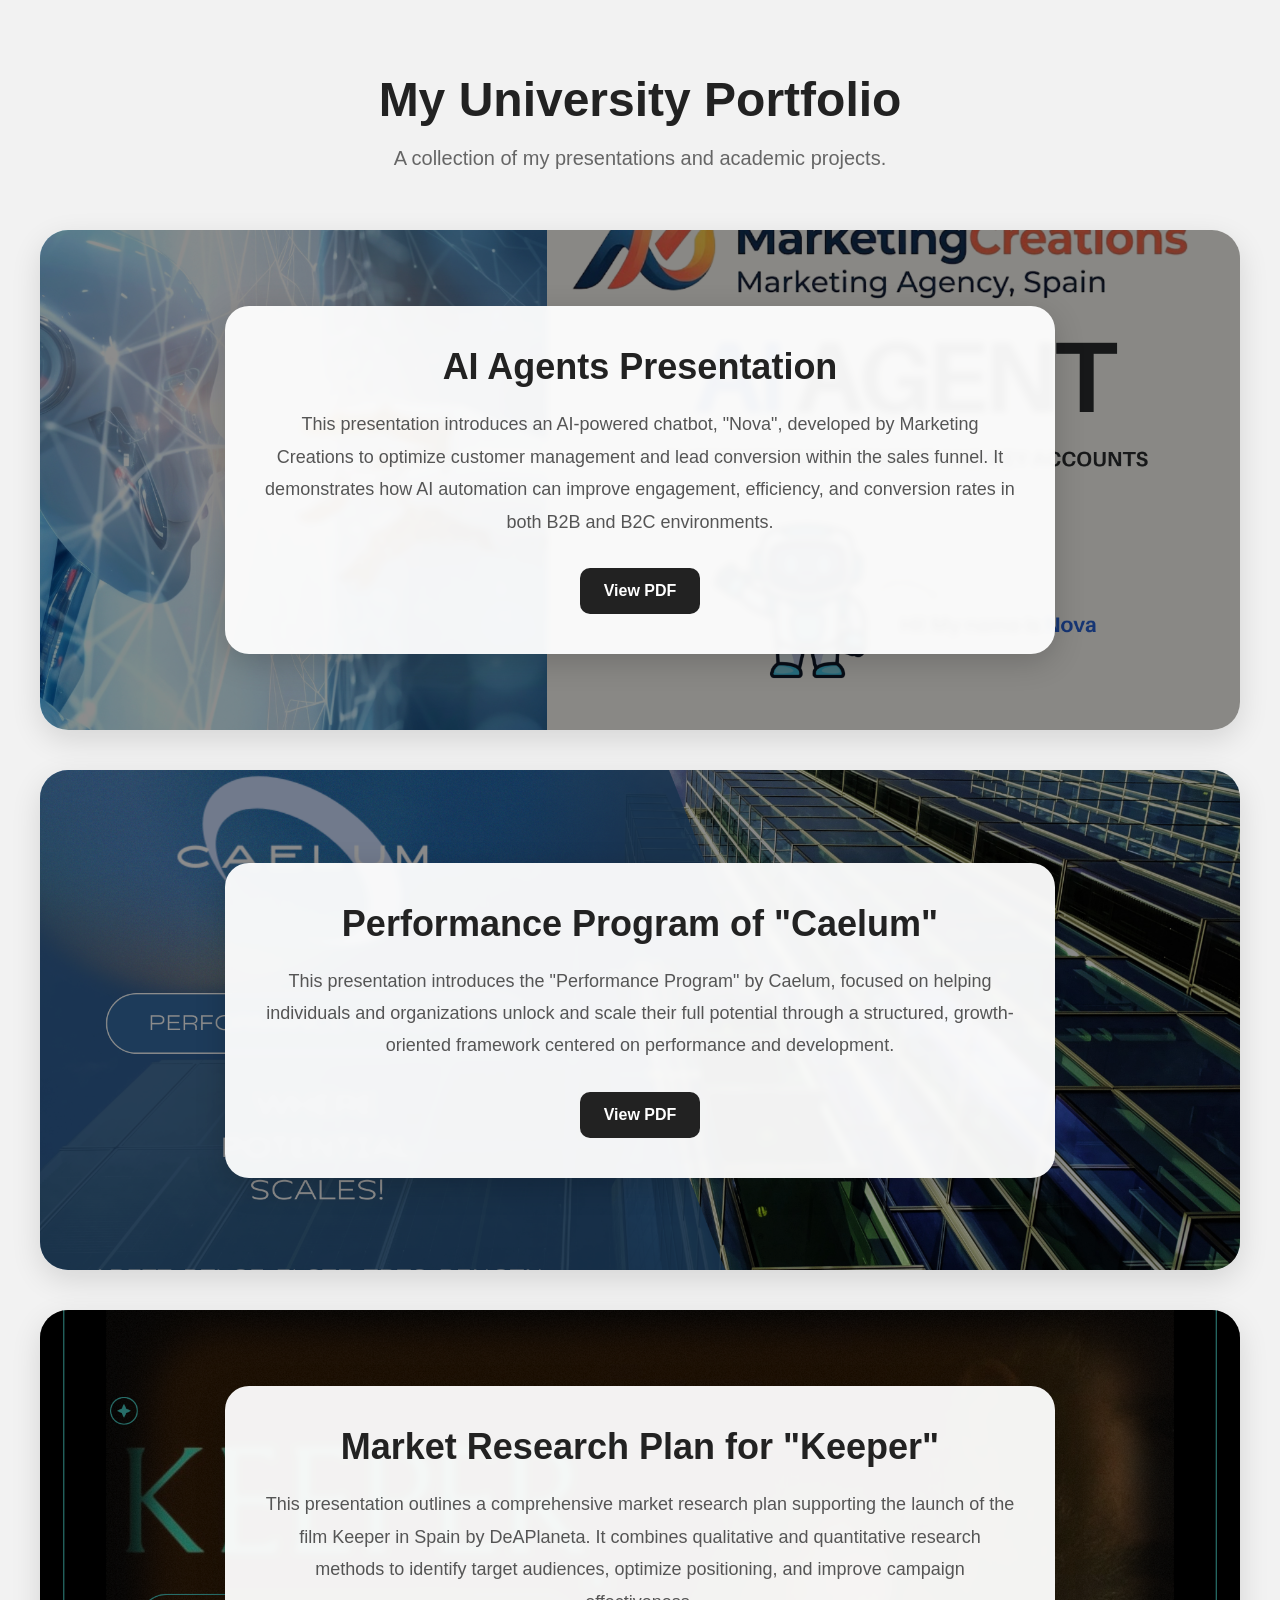
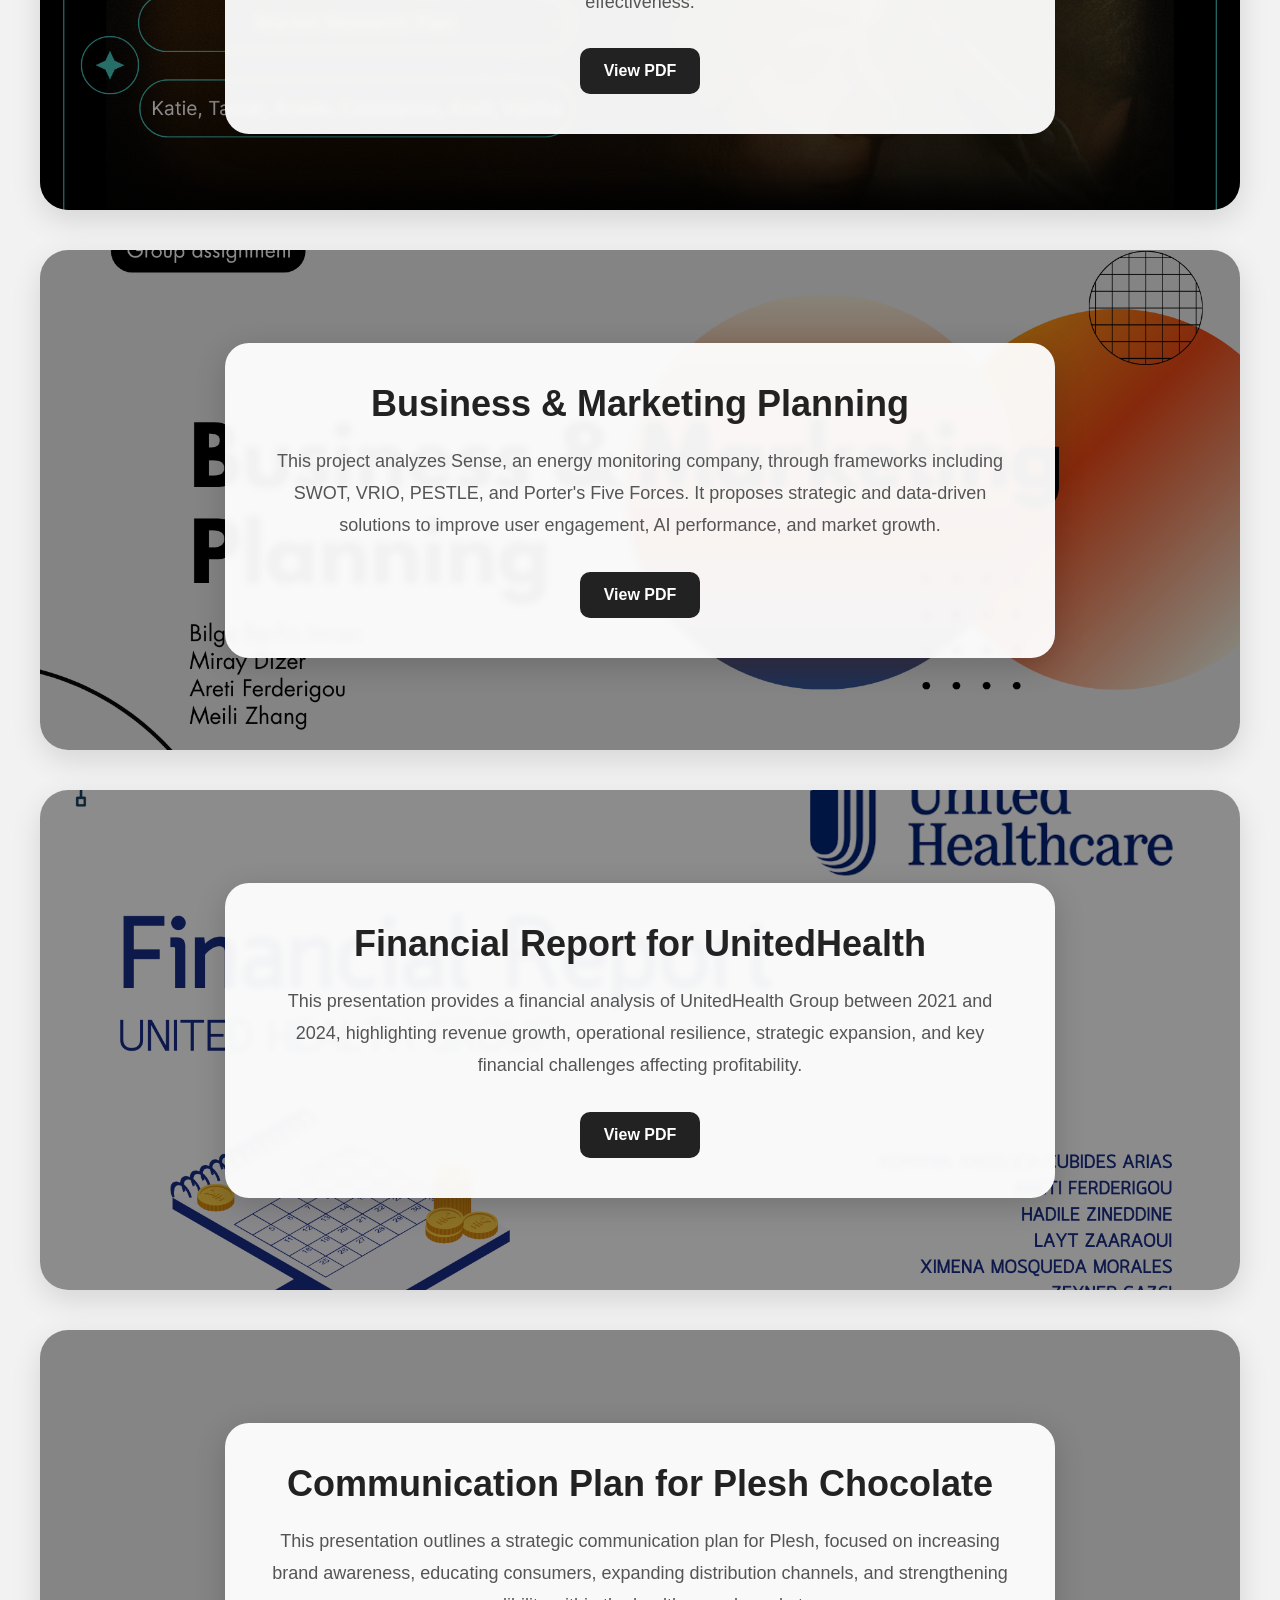
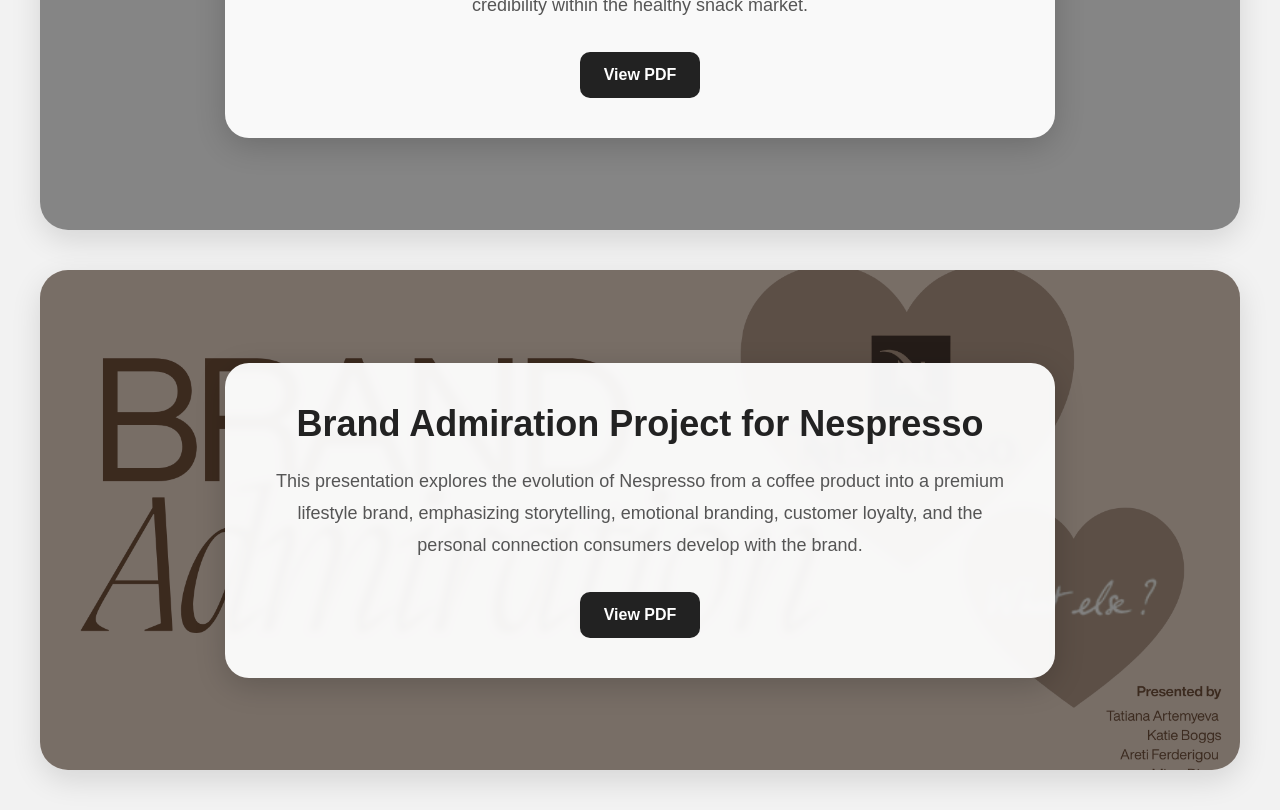
==== index.html @ 51cef85d "new" ====
<!DOCTYPE html>
<html lang="en">

<head>
  <meta charset="UTF-8">
  <meta name="viewport" content="width=device-width, initial-scale=1.0">

  <title>My University Portfolio</title>

  <style>

    body {
      font-family: Arial, sans-serif;
      background: #f2f2f2;
      margin: 0;
      padding: 40px;
      color: #222;
    }

    header {
      text-align: center;
      margin-bottom: 60px;
    }

    header h1 {
      font-size: 48px;
      margin-bottom: 15px;
    }

    header p {
      font-size: 20px;
      color: #666;
    }

    .projects {
      display: flex;
      flex-direction: column;
      gap: 40px;
    }

    .project {
      position: relative;

      height: 500px;

      border-radius: 28px;
      overflow: hidden;

      background-size: cover;
      background-position: center;

      display: flex;
      align-items: center;
      justify-content: center;

      box-shadow: 0 10px 30px rgba(0,0,0,0.12);
    }

    /* Dark overlay */
    .project::before {
      content: "";

      position: absolute;
      inset: 0;

      background: rgba(0,0,0,0.45);
    }

    /* White content card */
    .project-content {
      position: relative;

      width: 70%;
      max-width: 750px;

      background: rgba(255,255,255,0.95);

      padding: 40px;

      border-radius: 24px;

      text-align: center;

      box-shadow: 0 8px 30px rgba(0,0,0,0.18);

      backdrop-filter: blur(3px);
    }

    .project-content h2 {
      margin-top: 0;
      margin-bottom: 20px;

      font-size: 36px;
    }

    .project-content p {
      font-size: 18px;
      line-height: 1.8;

      color: #555;

      margin-bottom: 30px;
    }

    .project-content a {
      display: inline-block;

      padding: 14px 24px;

      background: #222;
      color: white;

      text-decoration: none;

      border-radius: 10px;

      font-weight: bold;

      transition: 0.3s;
    }

    .project-content a:hover {
      background: #555;
      transform: translateY(-2px);
    }

    @media (max-width: 768px) {

      body {
        padding: 20px;
      }

      .project {
        height: auto;
        padding: 40px 20px;
      }

      .project-content {
        width: 100%;
        padding: 25px;
      }

      .project-content h2 {
        font-size: 28px;
      }

      .project-content p {
        font-size: 16px;
      }

    }

  </style>

</head>

<body>

  <header>
    <h1>My University Portfolio</h1>
    <p>A collection of my presentations and academic projects.</p>
  </header>

  <section class="projects">

    <!-- AI AGENTS -->

    <div class="project"
      style="background-image: url('Images/AI_agents.png');">

      <div class="project-content">

        <h2>AI Agents Presentation</h2>

        <p>
          This presentation introduces an AI-powered chatbot, "Nova",
          developed by Marketing Creations to optimize customer
          management and lead conversion within the sales funnel.
          It demonstrates how AI automation can improve engagement,
          efficiency, and conversion rates in both B2B and B2C
          environments.
        </p>

        <a href="PDFs/AI_agent.pdf" target="_blank">
          View PDF
        </a>

      </div>

    </div>

    <!-- PERFORMANCE PROGRAM -->

    <div class="project"
      style="background-image: url('Images/Performance_Program.png');">

      <div class="project-content">

        <h2>Performance Program of "Caelum"</h2>

        <p>
          This presentation introduces the "Performance Program"
          by Caelum, focused on helping individuals and organizations
          unlock and scale their full potential through a structured,
          growth-oriented framework centered on performance and
          development.
        </p>

        <a href="PDFs/Performance_Program.pdf" target="_blank">
          View PDF
        </a>

      </div>

    </div>

    <!-- MARKET RESEARCH -->

    <div class="project"
      style="background-image: url('Images/Market_Research_Plan.png');">

      <div class="project-content">

        <h2>Market Research Plan for "Keeper"</h2>

        <p>
          This presentation outlines a comprehensive market research
          plan supporting the launch of the film Keeper in Spain by
          DeAPlaneta. It combines qualitative and quantitative research
          methods to identify target audiences, optimize positioning,
          and improve campaign effectiveness.
        </p>

        <a href="PDFs/Market_Research_Plan.pdf" target="_blank">
          View PDF
        </a>

      </div>

    </div>

    <!-- BUSINESS & MARKETING -->

    <div class="project"
      style="background-image: url('Images/Business_Marketing_Planning.png');">

      <div class="project-content">

        <h2>Business & Marketing Planning</h2>

        <p>
          This project analyzes Sense, an energy monitoring company,
          through frameworks including SWOT, VRIO, PESTLE, and Porter's
          Five Forces. It proposes strategic and data-driven solutions
          to improve user engagement, AI performance, and market growth.
        </p>

        <a href="PDFs/Business_Marketing_Planning.pdf" target="_blank">
          View PDF
        </a>

      </div>

    </div>

    <!-- FINANCIAL REPORT -->

    <div class="project"
      style="background-image: url('Images/Financial_Report.png');">

      <div class="project-content">

        <h2>Financial Report for UnitedHealth</h2>

        <p>
          This presentation provides a financial analysis of
          UnitedHealth Group between 2021 and 2024, highlighting
          revenue growth, operational resilience, strategic expansion,
          and key financial challenges affecting profitability.
        </p>

        <a href="PDFs/Financial_Report.pdf" target="_blank">
          View PDF
        </a>

      </div>

    </div>

    <!-- COMMUNICATION PLAN -->

    <div class="project"
      style="background-image: url('Images/Communication_Plan.png');">

      <div class="project-content">

        <h2>Communication Plan for Plesh Chocolate</h2>

        <p>
          This presentation outlines a strategic communication plan
          for Plesh, focused on increasing brand awareness, educating
          consumers, expanding distribution channels, and strengthening
          credibility within the healthy snack market.
        </p>

        <a href="PDFs/Communication_Plan.pdf" target="_blank">
          View PDF
        </a>

      </div>

    </div>

    <!-- BRAND ADMIRATION -->

    <div class="project"
      style="background-image: url('Images/Brand_Admiration.png');">

      <div class="project-content">

        <h2>Brand Admiration Project for Nespresso</h2>

        <p>
          This presentation explores the evolution of Nespresso from
          a coffee product into a premium lifestyle brand, emphasizing
          storytelling, emotional branding, customer loyalty, and the
          personal connection consumers develop with the brand.
        </p>

        <a href="PDFs/Brand_Admiration.pdf" target="_blank">
          View PDF
        </a>

      </div>

    </div>

  </section>

</body>

</html>
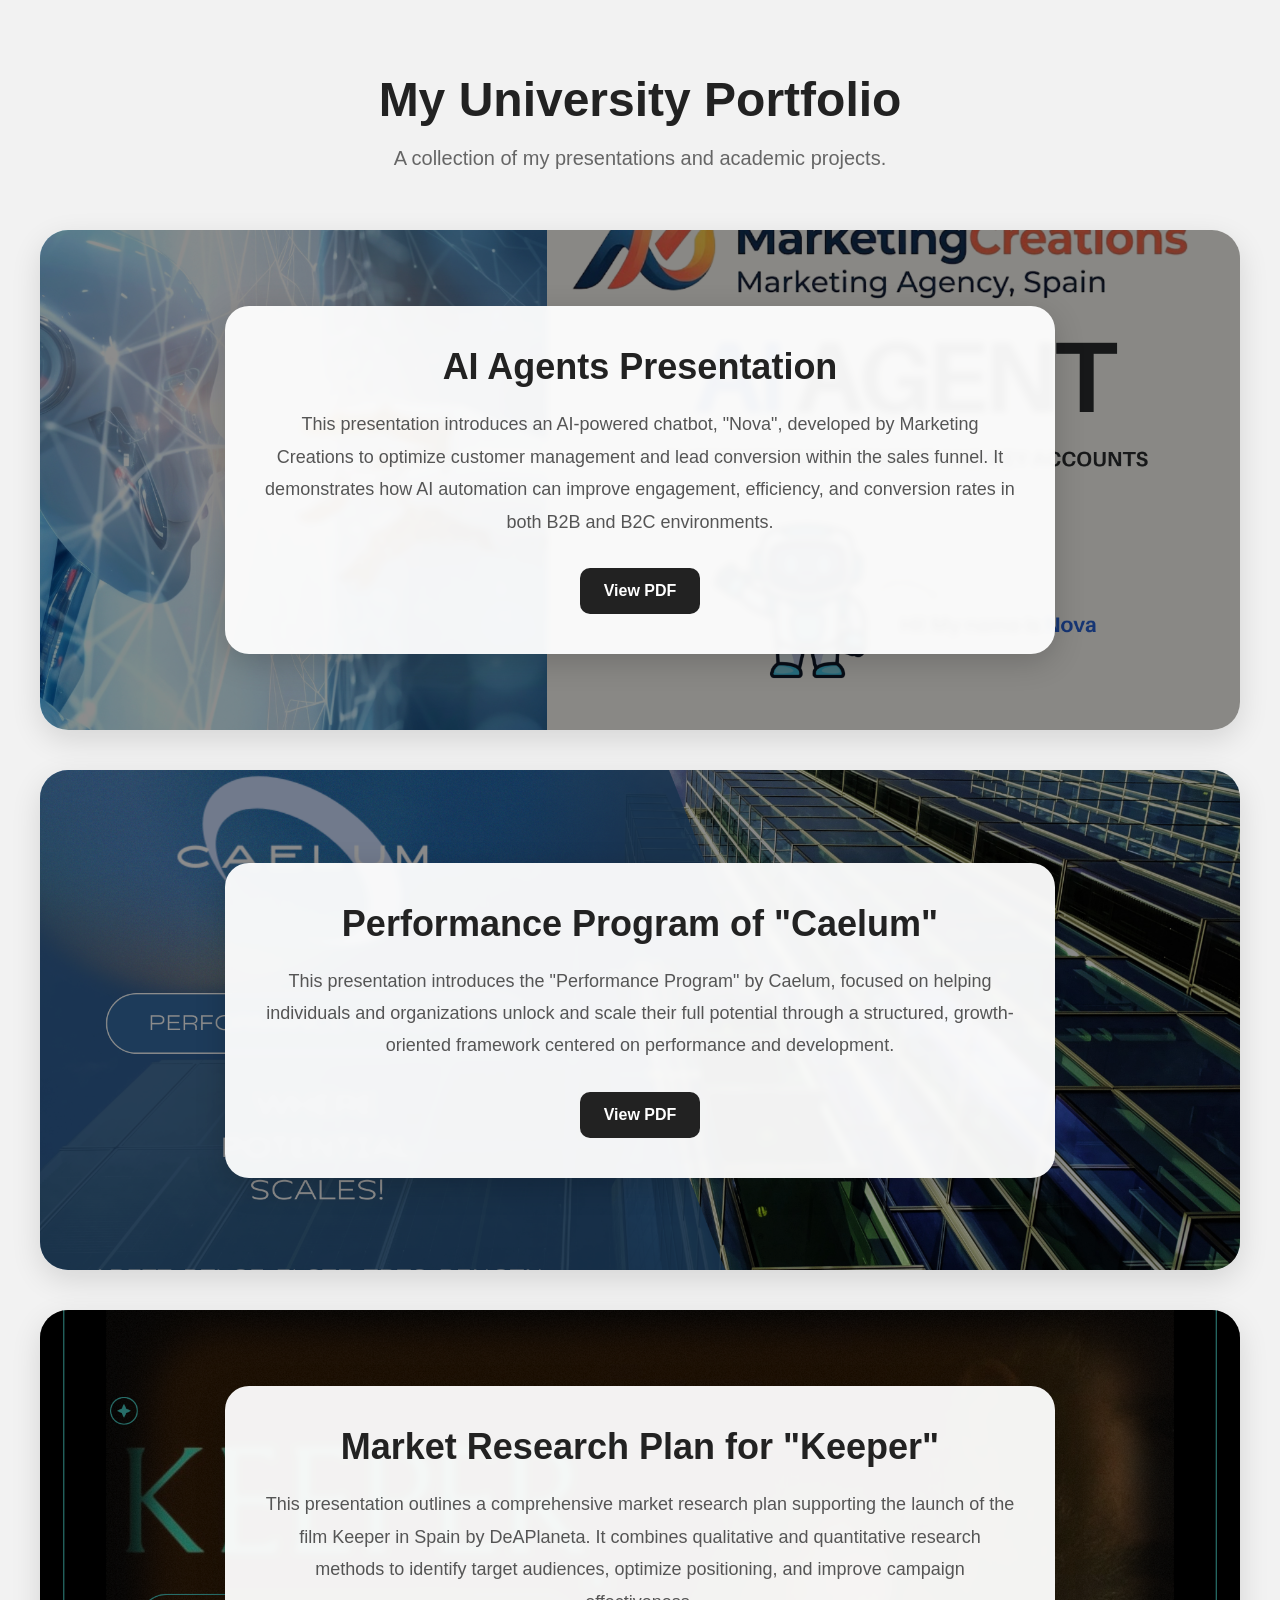
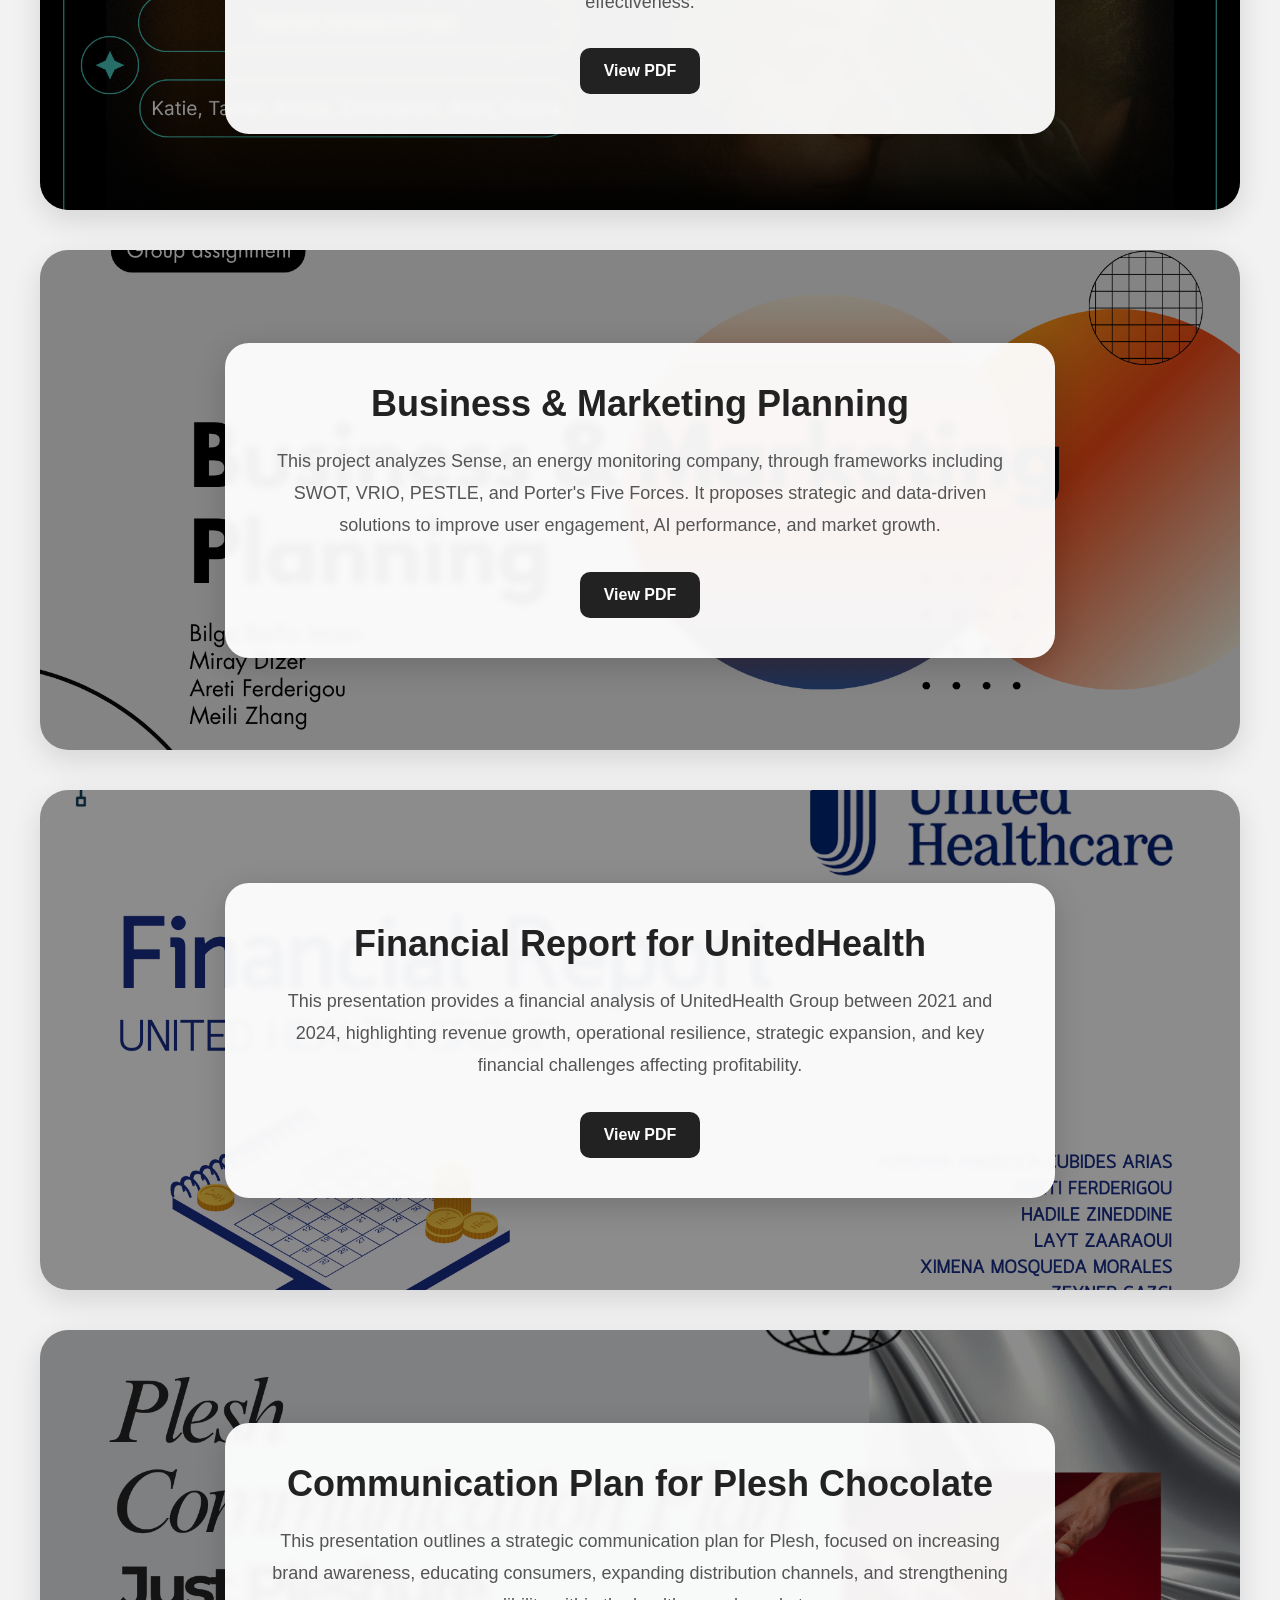
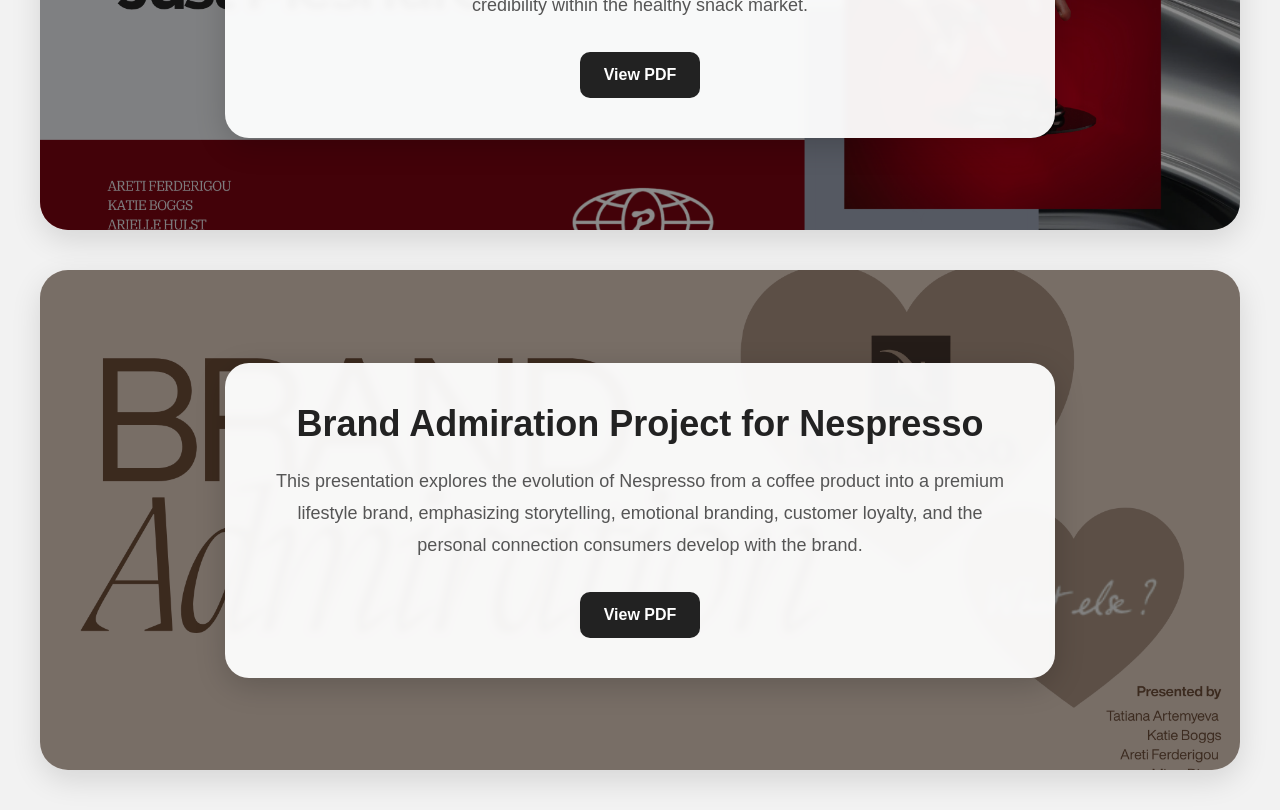
==== commit 6af7025f: "new" ====
--- a/index.html
+++ b/index.html
@@ -290,7 +290,7 @@
     <!-- COMMUNICATION PLAN -->
 
     <div class="project"
-      style="background-image: url('Images/Communication_Plan.png');">
+      style="background-image: url('Images/Communication_Plan .png');">
 
       <div class="project-content">
 
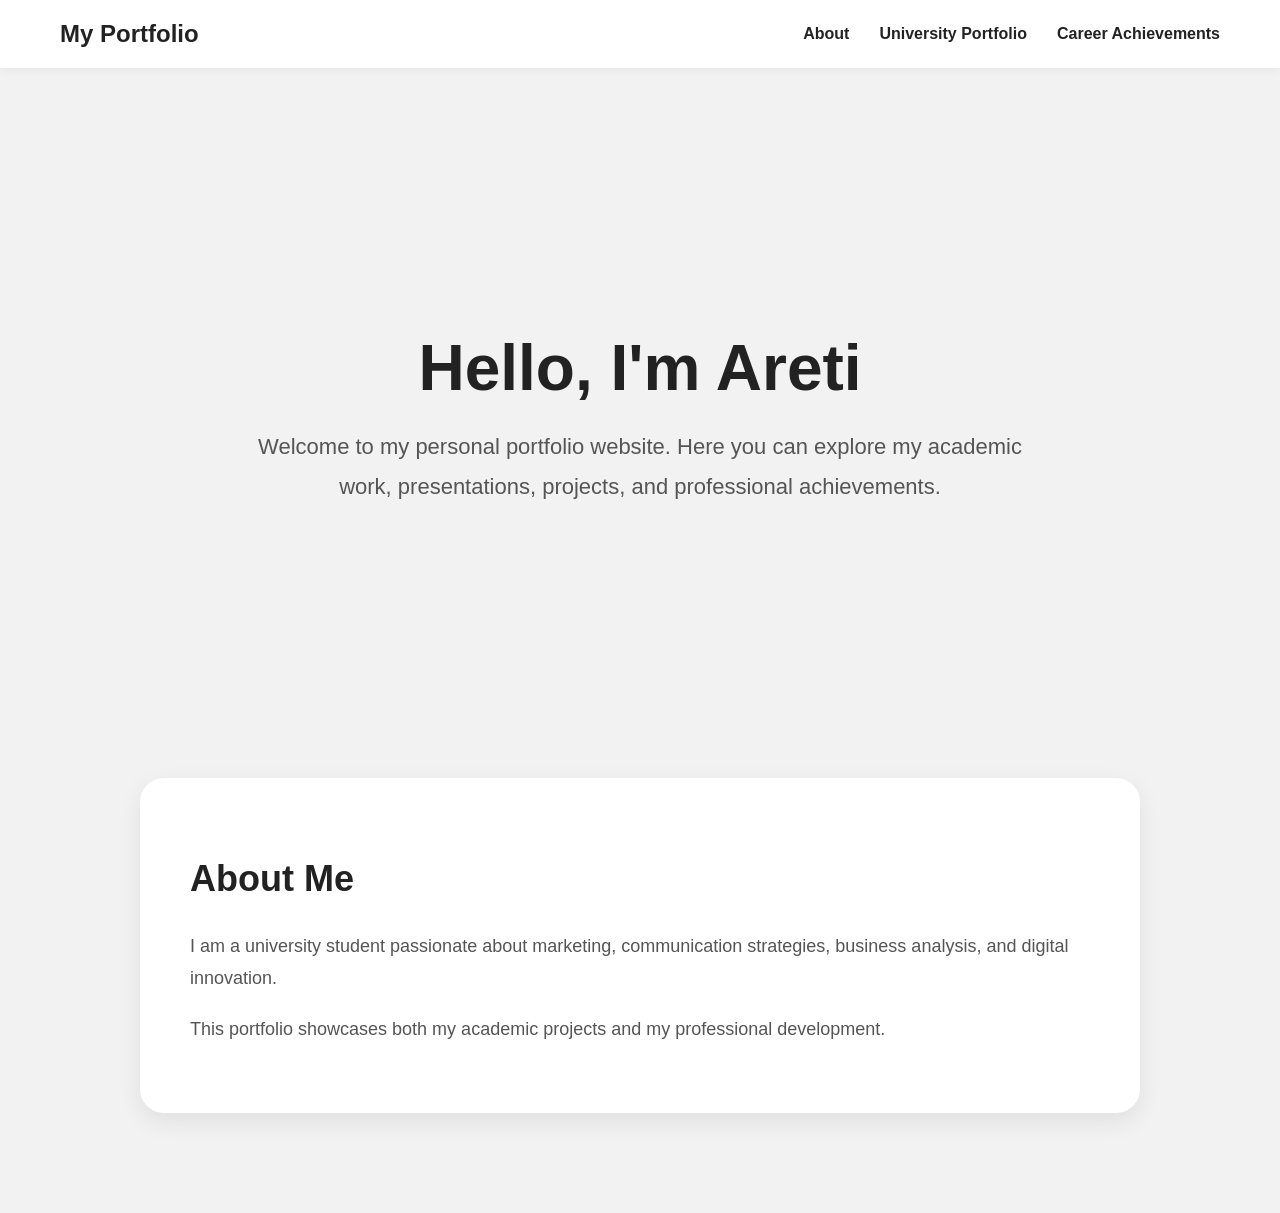
==== commit cc6bd1e5: "new" ====
--- a/index.html
+++ b/index.html
@@ -5,333 +5,65 @@
   <meta charset="UTF-8">
   <meta name="viewport" content="width=device-width, initial-scale=1.0">
 
-  <title>My University Portfolio</title>
+  <title>My Portfolio</title>
 
-  <style>
-
-    body {
-      font-family: Arial, sans-serif;
-      background: #f2f2f2;
-      margin: 0;
-      padding: 40px;
-      color: #222;
-    }
-
-    header {
-      text-align: center;
-      margin-bottom: 60px;
-    }
-
-    header h1 {
-      font-size: 48px;
-      margin-bottom: 15px;
-    }
-
-    header p {
-      font-size: 20px;
-      color: #666;
-    }
-
-    .projects {
-      display: flex;
-      flex-direction: column;
-      gap: 40px;
-    }
-
-    .project {
-      position: relative;
-
-      height: 500px;
-
-      border-radius: 28px;
-      overflow: hidden;
-
-      background-size: cover;
-      background-position: center;
-
-      display: flex;
-      align-items: center;
-      justify-content: center;
-
-      box-shadow: 0 10px 30px rgba(0,0,0,0.12);
-    }
-
-    /* Dark overlay */
-    .project::before {
-      content: "";
-
-      position: absolute;
-      inset: 0;
-
-      background: rgba(0,0,0,0.45);
-    }
-
-    /* White content card */
-    .project-content {
-      position: relative;
-
-      width: 70%;
-      max-width: 750px;
-
-      background: rgba(255,255,255,0.95);
-
-      padding: 40px;
-
-      border-radius: 24px;
-
-      text-align: center;
-
-      box-shadow: 0 8px 30px rgba(0,0,0,0.18);
-
-      backdrop-filter: blur(3px);
-    }
-
-    .project-content h2 {
-      margin-top: 0;
-      margin-bottom: 20px;
-
-      font-size: 36px;
-    }
-
-    .project-content p {
-      font-size: 18px;
-      line-height: 1.8;
-
-      color: #555;
-
-      margin-bottom: 30px;
-    }
-
-    .project-content a {
-      display: inline-block;
-
-      padding: 14px 24px;
-
-      background: #222;
-      color: white;
-
-      text-decoration: none;
-
-      border-radius: 10px;
-
-      font-weight: bold;
-
-      transition: 0.3s;
-    }
-
-    .project-content a:hover {
-      background: #555;
-      transform: translateY(-2px);
-    }
-
-    @media (max-width: 768px) {
-
-      body {
-        padding: 20px;
-      }
-
-      .project {
-        height: auto;
-        padding: 40px 20px;
-      }
-
-      .project-content {
-        width: 100%;
-        padding: 25px;
-      }
-
-      .project-content h2 {
-        font-size: 28px;
-      }
-
-      .project-content p {
-        font-size: 16px;
-      }
-
-    }
-
-  </style>
-
+  <link rel="stylesheet" href="style.css">
 </head>
 
 <body>
 
-  <header>
-    <h1>My University Portfolio</h1>
-    <p>A collection of my presentations and academic projects.</p>
-  </header>
+  <!-- NAVBAR -->
 
-  <section class="projects">
+  <nav class="navbar">
 
-    <!-- AI AGENTS -->
+    <div class="logo">
+      My Portfolio
+    </div>
 
-    <div class="project"
-      style="background-image: url('Images/AI_agents.png');">
+    <div class="nav-links">
+      <a href="index.html">About</a>
+      <a href="university.html">University Portfolio</a>
+      <a href="career.html">Career Achievements</a>
+    </div>
 
-      <div class="project-content">
+  </nav>
 
-        <h2>AI Agents Presentation</h2>
+  <!-- HERO SECTION -->
 
-        <p>
-          This presentation introduces an AI-powered chatbot, "Nova",
-          developed by Marketing Creations to optimize customer
-          management and lead conversion within the sales funnel.
-          It demonstrates how AI automation can improve engagement,
-          efficiency, and conversion rates in both B2B and B2C
-          environments.
-        </p>
+  <section class="hero">
 
-        <a href="PDFs/AI_agent.pdf" target="_blank">
-          View PDF
-        </a>
+    <div class="hero-content">
 
-      </div>
+      <h1>Hello, I'm Areti</h1>
+
+      <p>
+        Welcome to my personal portfolio website.
+        Here you can explore my academic work,
+        presentations, projects, and professional achievements.
+      </p>
 
     </div>
 
-    <!-- PERFORMANCE PROGRAM -->
+  </section>
 
-    <div class="project"
-      style="background-image: url('Images/Performance_Program.png');">
+  <!-- ABOUT SECTION -->
 
-      <div class="project-content">
+  <section class="about-section">
 
-        <h2>Performance Program of "Caelum"</h2>
+    <div class="about-card">
 
-        <p>
-          This presentation introduces the "Performance Program"
-          by Caelum, focused on helping individuals and organizations
-          unlock and scale their full potential through a structured,
-          growth-oriented framework centered on performance and
-          development.
-        </p>
+      <h2>About Me</h2>
 
-        <a href="PDFs/Performance_Program.pdf" target="_blank">
-          View PDF
-        </a>
+      <p>
+        I am a university student passionate about
+        marketing, communication strategies,
+        business analysis, and digital innovation.
+      </p>
 
-      </div>
-
-    </div>
-
-    <!-- MARKET RESEARCH -->
-
-    <div class="project"
-      style="background-image: url('Images/Market_Research_Plan.png');">
-
-      <div class="project-content">
-
-        <h2>Market Research Plan for "Keeper"</h2>
-
-        <p>
-          This presentation outlines a comprehensive market research
-          plan supporting the launch of the film Keeper in Spain by
-          DeAPlaneta. It combines qualitative and quantitative research
-          methods to identify target audiences, optimize positioning,
-          and improve campaign effectiveness.
-        </p>
-
-        <a href="PDFs/Market_Research_Plan.pdf" target="_blank">
-          View PDF
-        </a>
-
-      </div>
-
-    </div>
-
-    <!-- BUSINESS & MARKETING -->
-
-    <div class="project"
-      style="background-image: url('Images/Business_Marketing_Planning.png');">
-
-      <div class="project-content">
-
-        <h2>Business & Marketing Planning</h2>
-
-        <p>
-          This project analyzes Sense, an energy monitoring company,
-          through frameworks including SWOT, VRIO, PESTLE, and Porter's
-          Five Forces. It proposes strategic and data-driven solutions
-          to improve user engagement, AI performance, and market growth.
-        </p>
-
-        <a href="PDFs/Business_Marketing_Planning.pdf" target="_blank">
-          View PDF
-        </a>
-
-      </div>
-
-    </div>
-
-    <!-- FINANCIAL REPORT -->
-
-    <div class="project"
-      style="background-image: url('Images/Financial_Report.png');">
-
-      <div class="project-content">
-
-        <h2>Financial Report for UnitedHealth</h2>
-
-        <p>
-          This presentation provides a financial analysis of
-          UnitedHealth Group between 2021 and 2024, highlighting
-          revenue growth, operational resilience, strategic expansion,
-          and key financial challenges affecting profitability.
-        </p>
-
-        <a href="PDFs/Financial_Report.pdf" target="_blank">
-          View PDF
-        </a>
-
-      </div>
-
-    </div>
-
-    <!-- COMMUNICATION PLAN -->
-
-    <div class="project"
-      style="background-image: url('Images/Communication_Plan .png');">
-
-      <div class="project-content">
-
-        <h2>Communication Plan for Plesh Chocolate</h2>
-
-        <p>
-          This presentation outlines a strategic communication plan
-          for Plesh, focused on increasing brand awareness, educating
-          consumers, expanding distribution channels, and strengthening
-          credibility within the healthy snack market.
-        </p>
-
-        <a href="PDFs/Communication_Plan.pdf" target="_blank">
-          View PDF
-        </a>
-
-      </div>
-
-    </div>
-
-    <!-- BRAND ADMIRATION -->
-
-    <div class="project"
-      style="background-image: url('Images/Brand_Admiration.png');">
-
-      <div class="project-content">
-
-        <h2>Brand Admiration Project for Nespresso</h2>
-
-        <p>
-          This presentation explores the evolution of Nespresso from
-          a coffee product into a premium lifestyle brand, emphasizing
-          storytelling, emotional branding, customer loyalty, and the
-          personal connection consumers develop with the brand.
-        </p>
-
-        <a href="PDFs/Brand_Admiration.pdf" target="_blank">
-          View PDF
-        </a>
-
-      </div>
+      <p>
+        This portfolio showcases both my academic
+        projects and my professional development.
+      </p>
 
     </div>
 
--- a/style.css
+++ b/style.css
@@ -0,0 +1,237 @@
+body {
+  font-family: Arial, sans-serif;
+  background: #f2f2f2;
+  margin: 0;
+  color: #222;
+}
+
+/* NAVBAR */
+
+.navbar {
+  display: flex;
+  justify-content: space-between;
+  align-items: center;
+
+  padding: 20px 60px;
+
+  background: white;
+
+  box-shadow: 0 2px 10px rgba(0,0,0,0.05);
+
+  position: sticky;
+  top: 0;
+  z-index: 1000;
+}
+
+.logo {
+  font-size: 24px;
+  font-weight: bold;
+}
+
+.nav-links {
+  display: flex;
+  gap: 30px;
+}
+
+.nav-links a {
+  text-decoration: none;
+  color: #222;
+  font-weight: 600;
+  transition: 0.3s;
+}
+
+.nav-links a:hover {
+  color: #777;
+}
+
+/* HERO */
+
+.hero {
+  height: 70vh;
+
+  display: flex;
+  justify-content: center;
+  align-items: center;
+
+  text-align: center;
+
+  padding: 20px;
+}
+
+.hero-content {
+  max-width: 800px;
+}
+
+.hero-content h1 {
+  font-size: 64px;
+  margin-bottom: 20px;
+}
+
+.hero-content p {
+  font-size: 22px;
+  line-height: 1.8;
+  color: #555;
+}
+
+/* PAGE HEADER */
+
+.page-header {
+  text-align: center;
+  padding: 80px 20px 40px;
+}
+
+.page-header h1 {
+  font-size: 52px;
+  margin-bottom: 10px;
+}
+
+.page-header p {
+  color: #666;
+  font-size: 20px;
+}
+
+/* ABOUT */
+
+.about-section {
+  display: flex;
+  justify-content: center;
+
+  padding: 40px 20px 100px;
+}
+
+.about-card {
+  background: white;
+
+  max-width: 900px;
+
+  padding: 50px;
+
+  border-radius: 24px;
+
+  box-shadow: 0 8px 24px rgba(0,0,0,0.08);
+}
+
+.about-card h2 {
+  font-size: 36px;
+}
+
+.about-card p {
+  font-size: 18px;
+  line-height: 1.8;
+  color: #555;
+}
+
+/* PROJECTS */
+
+.projects {
+  display: flex;
+  flex-direction: column;
+
+  gap: 35px;
+
+  padding: 0 40px 80px;
+}
+
+.project {
+  display: flex;
+  align-items: center;
+
+  background: white;
+
+  border-radius: 24px;
+
+  overflow: hidden;
+
+  box-shadow: 0 8px 24px rgba(0,0,0,0.08);
+
+  min-height: 350px;
+}
+
+.project-content {
+  flex: 1;
+  padding: 50px;
+}
+
+.project-content h2 {
+  font-size: 36px;
+}
+
+.project-content p {
+  line-height: 1.8;
+  color: #555;
+}
+
+.project-content a {
+  display: inline-block;
+
+  margin-top: 20px;
+
+  padding: 14px 22px;
+
+  background: #222;
+  color: white;
+
+  text-decoration: none;
+
+  border-radius: 10px;
+}
+
+.project-image {
+  width: 45%;
+  height: 350px;
+}
+
+.project-image img {
+  width: 100%;
+  height: 100%;
+  object-fit: cover;
+}
+
+/* CAREER */
+
+.career-section {
+  display: flex;
+  flex-direction: column;
+
+  gap: 30px;
+
+  padding: 0 40px 80px;
+}
+
+.career-card {
+  background: white;
+
+  padding: 40px;
+
+  border-radius: 24px;
+
+  box-shadow: 0 8px 24px rgba(0,0,0,0.08);
+}
+
+/* MOBILE */
+
+@media (max-width: 900px) {
+
+  .navbar {
+    flex-direction: column;
+    gap: 20px;
+    padding: 20px;
+  }
+
+  .hero-content h1 {
+    font-size: 42px;
+  }
+
+  .project {
+    flex-direction: column-reverse;
+  }
+
+  .project-image {
+    width: 100%;
+  }
+
+  .project-content {
+    padding: 30px;
+  }
+
+}
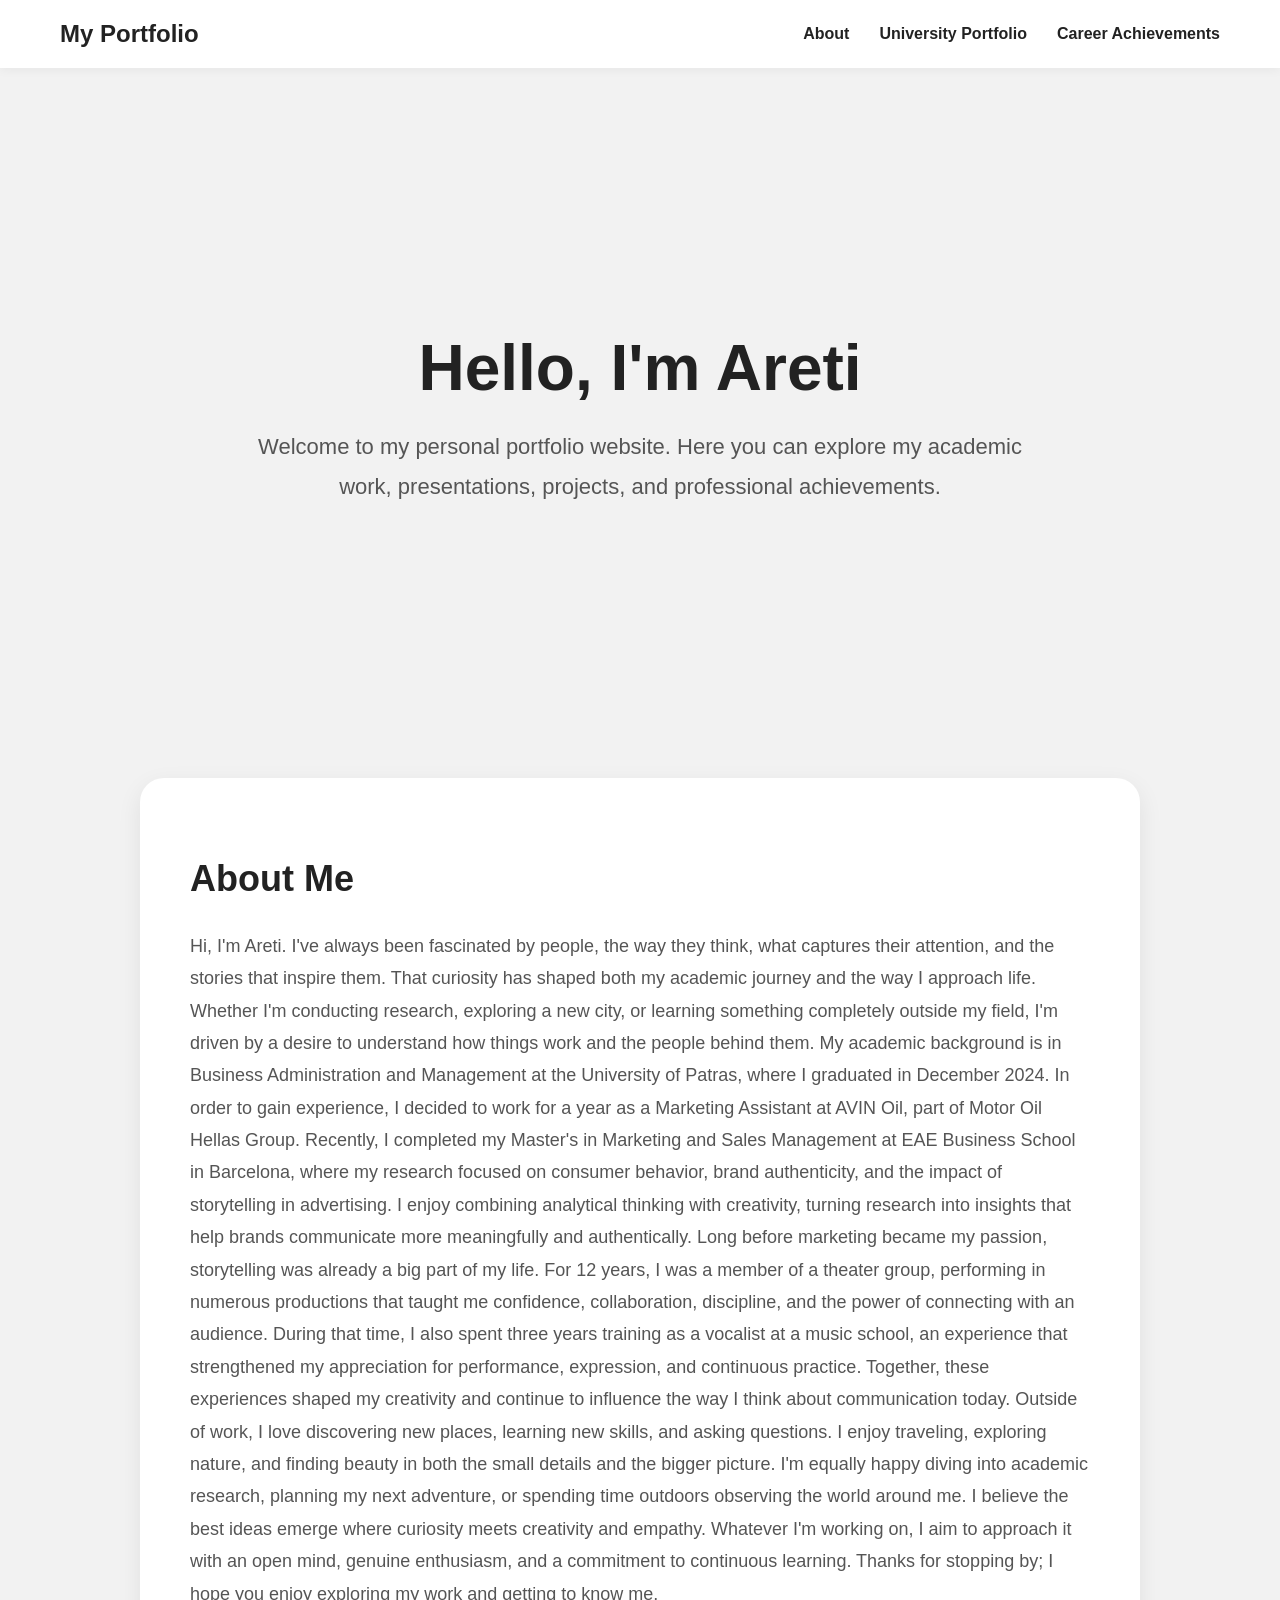
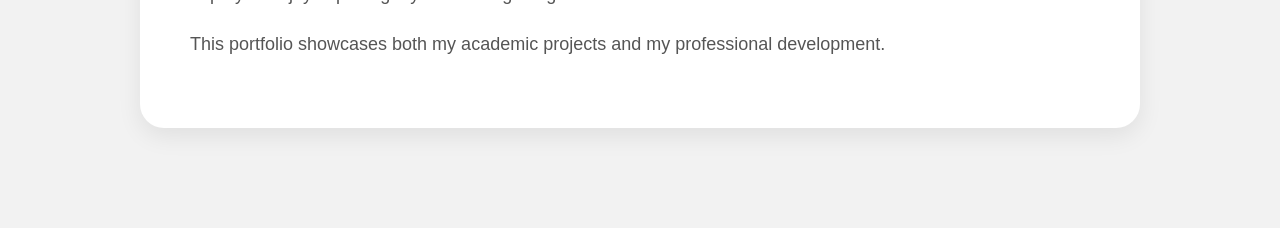
==== commit 31d0d6d9: "new" ====
--- a/index.html
+++ b/index.html
@@ -55,9 +55,28 @@
       <h2>About Me</h2>
 
       <p>
-        I am a university student passionate about
-        marketing, communication strategies,
-        business analysis, and digital innovation.
+        Hi, I'm Areti.
+I've always been fascinated by people, the way they think, what captures their attention, and the stories that inspire them. That curiosity has shaped both my academic journey and the way I approach life. Whether I'm conducting research, exploring a new city, or learning something completely outside my field, I'm driven by a desire to understand how things work and the people behind them.
+My academic background is in Business Administration and Management at the University of Patras, where I graduated in December 2024. In order to gain experience, I decided to work for a year as a Marketing Assistant at AVIN Oil, part of Motor Oil Hellas Group. Recently, I completed my Master's in Marketing and Sales Management at EAE Business School in Barcelona, where my research focused on consumer behavior, brand authenticity, and the impact of storytelling in advertising. I enjoy combining analytical thinking with creativity, turning research into insights that help brands communicate more meaningfully and authentically.
+Long before marketing became my passion, storytelling was already a big part of my life. For 12 years, I was a member of a theater group, performing in numerous productions that taught me confidence, collaboration, discipline, and the power of connecting with an audience. During that time, I also spent three years training as a vocalist at a music school, an experience that strengthened my appreciation for performance, expression, and continuous practice. Together, these experiences shaped my creativity and continue to influence the way I think about communication today.
+Outside of work, I love discovering new places, learning new skills, and asking questions. I enjoy traveling, exploring nature, and finding beauty in both the small details and the bigger picture. I'm equally happy diving into academic research, planning my next adventure, or spending time outdoors observing the world around me.
+I believe the best ideas emerge where curiosity meets creativity and empathy. Whatever I'm working on, I aim to approach it with an open mind, genuine enthusiasm, and a commitment to continuous learning.
+Thanks for stopping by; I hope you enjoy exploring my work and getting to know me.
+
+
+
+
+
+
+
+
+
+
+
+
+
+
+
       </p>
 
       <p>
--- a/style.css
+++ b/style.css
@@ -124,68 +124,122 @@
 /* PROJECTS */
 
 .projects {
-  display: flex;
-  flex-direction: column;
-
-  gap: 35px;
-
-  padding: 0 40px 80px;
-}
-
-.project {
-  display: flex;
-  align-items: center;
-
-  background: white;
-
-  border-radius: 24px;
-
-  overflow: hidden;
-
-  box-shadow: 0 8px 24px rgba(0,0,0,0.08);
-
-  min-height: 350px;
-}
-
-.project-content {
-  flex: 1;
-  padding: 50px;
-}
-
-.project-content h2 {
-  font-size: 36px;
-}
-
-.project-content p {
-  line-height: 1.8;
-  color: #555;
-}
-
-.project-content a {
-  display: inline-block;
-
-  margin-top: 20px;
-
-  padding: 14px 22px;
-
-  background: #222;
-  color: white;
-
-  text-decoration: none;
-
-  border-radius: 10px;
-}
-
-.project-image {
-  width: 45%;
-  height: 350px;
-}
-
-.project-image img {
-  width: 100%;
-  height: 100%;
-  object-fit: cover;
-}
+      display: flex;
+      flex-direction: column;
+      gap: 40px;
+    }
+
+    .project {
+      position: relative;
+
+      height: 500px;
+
+      border-radius: 28px;
+      overflow: hidden;
+
+      background-size: cover;
+      background-position: center;
+
+      display: flex;
+      align-items: center;
+      justify-content: center;
+
+      box-shadow: 0 10px 30px rgba(0,0,0,0.12);
+    }
+
+    /* Dark overlay */
+    .project::before {
+      content: "";
+
+      position: absolute;
+      inset: 0;
+
+      background: rgba(0,0,0,0.45);
+    }
+
+    /* White content card */
+    .project-content {
+      position: relative;
+
+      width: 70%;
+      max-width: 750px;
+
+      background: rgba(255,255,255,0.95);
+
+      padding: 40px;
+
+      border-radius: 24px;
+
+      text-align: center;
+
+      box-shadow: 0 8px 30px rgba(0,0,0,0.18);
+
+      backdrop-filter: blur(3px);
+    }
+
+    .project-content h2 {
+      margin-top: 0;
+      margin-bottom: 20px;
+
+      font-size: 36px;
+    }
+
+    .project-content p {
+      font-size: 18px;
+      line-height: 1.8;
+
+      color: #555;
+
+      margin-bottom: 30px;
+    }
+
+    .project-content a {
+      display: inline-block;
+
+      padding: 14px 24px;
+
+      background: #222;
+      color: white;
+
+      text-decoration: none;
+
+      border-radius: 10px;
+
+      font-weight: bold;
+
+      transition: 0.3s;
+    }
+
+    .project-content a:hover {
+      background: #555;
+      transform: translateY(-2px);
+    }
+
+    @media (max-width: 768px) {
+
+      body {
+        padding: 20px;
+      }
+
+      .project {
+        height: auto;
+        padding: 40px 20px;
+      }
+
+      .project-content {
+        width: 100%;
+        padding: 25px;
+      }
+
+      .project-content h2 {
+        font-size: 28px;
+      }
+
+      .project-content p {
+        font-size: 16px;
+      }
+
+    }
 
 /* CAREER */
 
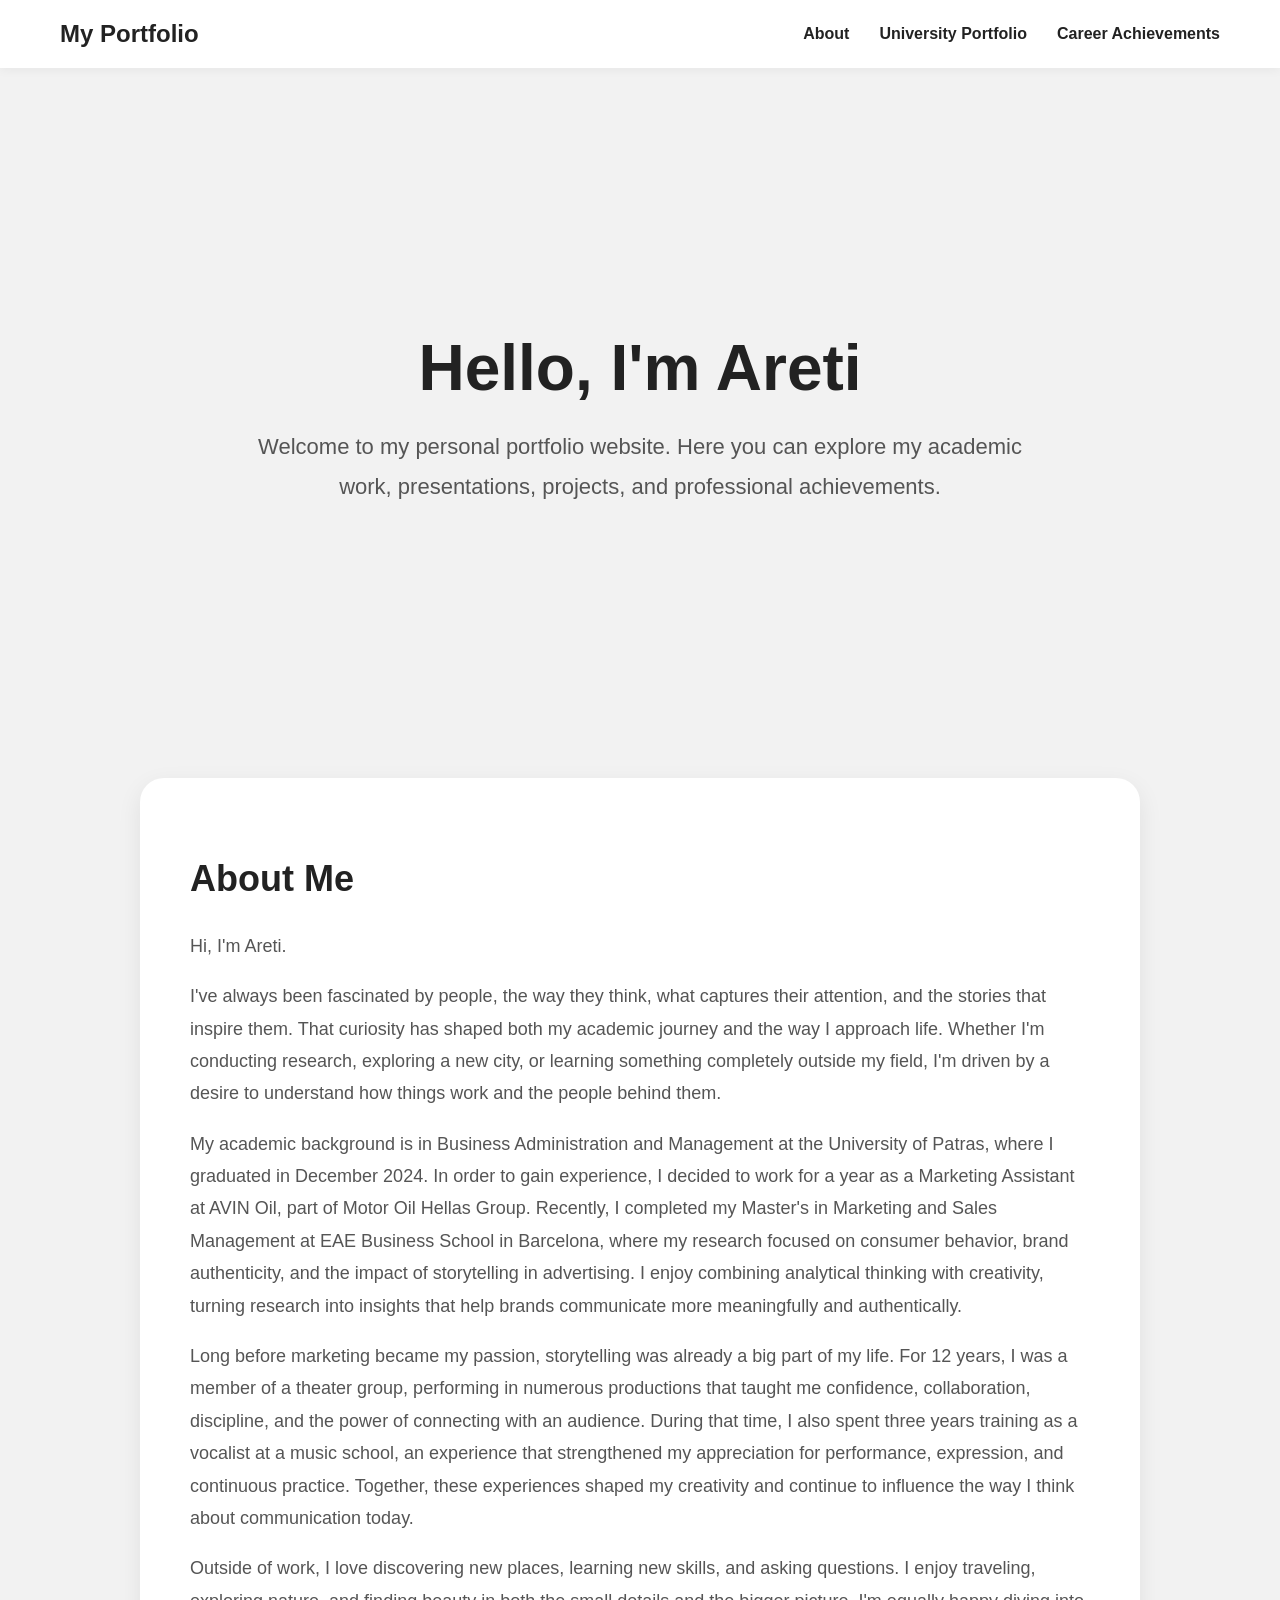
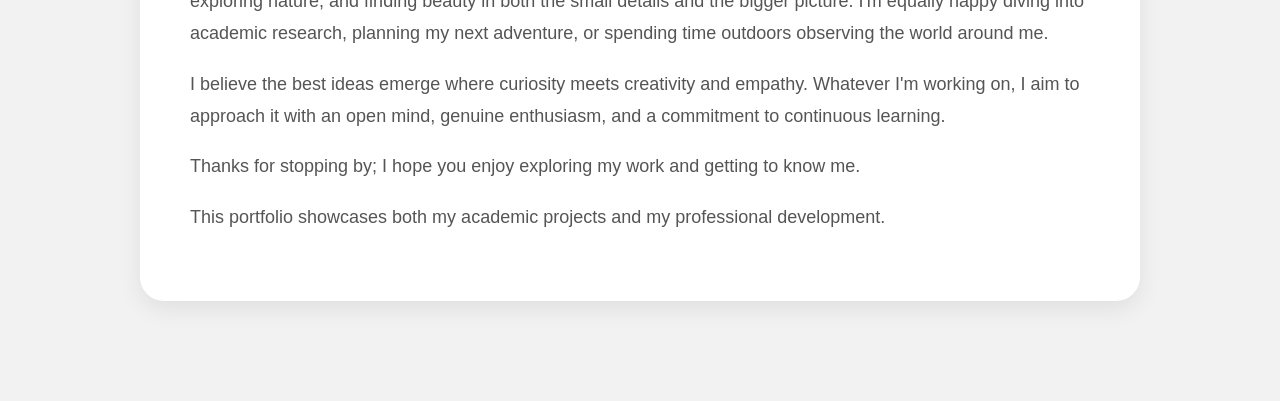
==== commit 810439d0: "new" ====
--- a/index.html
+++ b/index.html
@@ -56,27 +56,25 @@
 
       <p>
         Hi, I'm Areti.
+        </p>
+        <p>
 I've always been fascinated by people, the way they think, what captures their attention, and the stories that inspire them. That curiosity has shaped both my academic journey and the way I approach life. Whether I'm conducting research, exploring a new city, or learning something completely outside my field, I'm driven by a desire to understand how things work and the people behind them.
-My academic background is in Business Administration and Management at the University of Patras, where I graduated in December 2024. In order to gain experience, I decided to work for a year as a Marketing Assistant at AVIN Oil, part of Motor Oil Hellas Group. Recently, I completed my Master's in Marketing and Sales Management at EAE Business School in Barcelona, where my research focused on consumer behavior, brand authenticity, and the impact of storytelling in advertising. I enjoy combining analytical thinking with creativity, turning research into insights that help brands communicate more meaningfully and authentically.
+        </p>
+        <p>
+ My academic background is in Business Administration and Management at the University of Patras, where I graduated in December 2024. In order to gain experience, I decided to work for a year as a Marketing Assistant at AVIN Oil, part of Motor Oil Hellas Group. Recently, I completed my Master's in Marketing and Sales Management at EAE Business School in Barcelona, where my research focused on consumer behavior, brand authenticity, and the impact of storytelling in advertising. I enjoy combining analytical thinking with creativity, turning research into insights that help brands communicate more meaningfully and authentically.
+        </p>
+       <p>
 Long before marketing became my passion, storytelling was already a big part of my life. For 12 years, I was a member of a theater group, performing in numerous productions that taught me confidence, collaboration, discipline, and the power of connecting with an audience. During that time, I also spent three years training as a vocalist at a music school, an experience that strengthened my appreciation for performance, expression, and continuous practice. Together, these experiences shaped my creativity and continue to influence the way I think about communication today.
-Outside of work, I love discovering new places, learning new skills, and asking questions. I enjoy traveling, exploring nature, and finding beauty in both the small details and the bigger picture. I'm equally happy diving into academic research, planning my next adventure, or spending time outdoors observing the world around me.
-I believe the best ideas emerge where curiosity meets creativity and empathy. Whatever I'm working on, I aim to approach it with an open mind, genuine enthusiasm, and a commitment to continuous learning.
+       </p>
+        <p>
+ Outside of work, I love discovering new places, learning new skills, and asking questions. I enjoy traveling, exploring nature, and finding beauty in both the small details and the bigger picture. I'm equally happy diving into academic research, planning my next adventure, or spending time outdoors observing the world around me.
+        </p>
+       <p>
+ I believe the best ideas emerge where curiosity meets creativity and empathy. Whatever I'm working on, I aim to approach it with an open mind, genuine enthusiasm, and a commitment to continuous learning.
+       </p>
+       <p>
 Thanks for stopping by; I hope you enjoy exploring my work and getting to know me.
-
-
-
-
-
-
-
-
-
-
-
-
-
-
-
+       </p>
       </p>
 
       <p>
